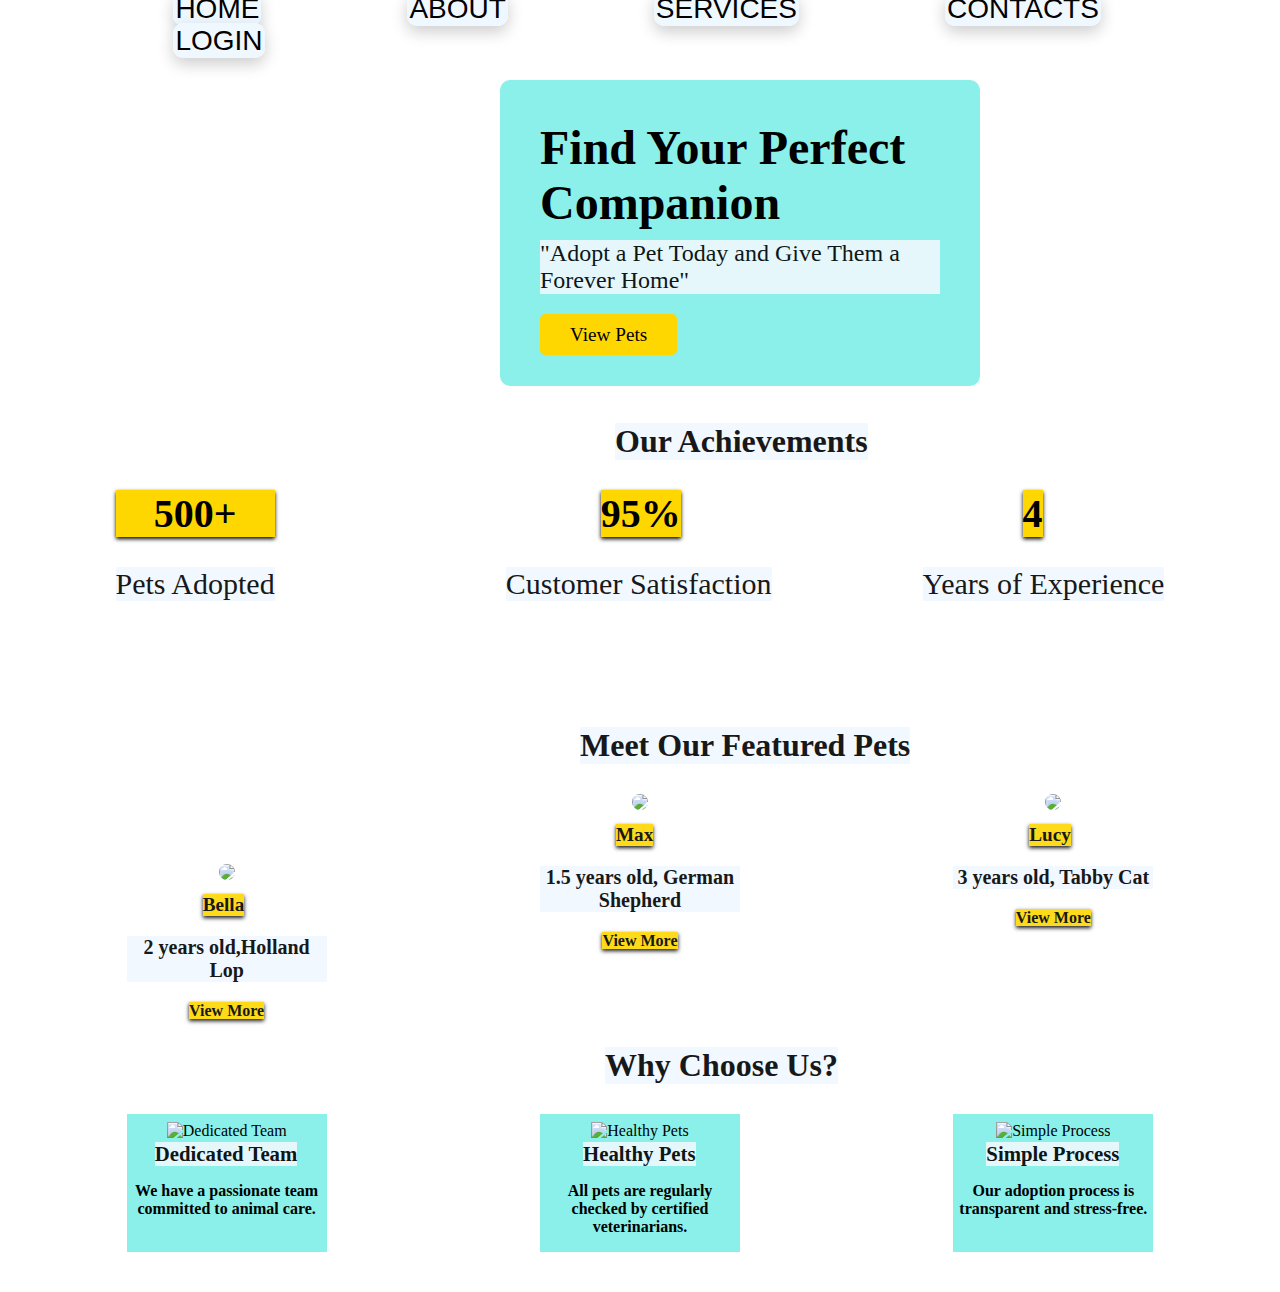
==== index.html @ 97deadbf "Add files via upload" ====
<!DOCTYPE html>
<html lang="en">
<head>
    <meta charset="UTF-8">
    <meta name="viewport" content="width=device-width, initial-scale=1.0">
    <title>HOME_PAGE</title>
    <link rel = "stylesheet" href="style.css">
</head>


<body>
  <header class="custom_header">
    <nav>
        <ul class="nav-list">
            <li><a href="#">HOME</a></li>
            <li><a href="#">ABOUT</a></li>
            <li><a href="#">SERVICES</a></li>
            <li><a href="#">CONTACTS</a></li>

            <!-- Dropdown Menu for Login -->
            <li class="dropdown">
                <a href="#" class="dropbtn">LOGIN</a>
                <ul class="dropdown-content">
                    <li><a href="login_page_user.html">Login as User</a></li>
                    <li><a href="login_page_manager.html">Login as Manager</a></li>
                    <li><a href="register_page.html">Register/Sign Up</a></li>
                </ul>
            </li>
        </ul>
    </nav>
</header>
       
<!-- Hero Section -->

    <div style="background-color: rgba(21, 225, 211, 0.5); padding: 40px; border-radius: 10px; width: 400px;  transform: translateX(500px) translateY(30px); opacity: 1; ">
        <h1 style="font-size: 3em; margin: 0;">Find Your Perfect Companion</h1>
        <p style="font-size: 1.5em; margin: 20px 0; color: black;background-color: aliceblue;opacity: 0.9;transform: translateY(-10px);">"Adopt a Pet Today and Give Them a Forever Home"</p>
    
        <a href="login_page_user.html" style="padding: 10px 30px; background-color: #FFD700; color: black; font-size: 1.2em; text-decoration: none; border-radius: 5px;transform: translateY(10px);">View Pets</a>
    </div>

<!-- Key Statistics Section -->
<section id="stats" style="background-color:transparent; padding: 40px 20px; text-align: center;">
    <h2 style="margin-bottom: 30px; font-size: 2em;background-color: aliceblue;opacity: 0.9;text-align: center;width:fit-content;transform: translateX(595px);">Our Achievements</h2>
    <div style="display: flex; justify-content: space-around;">
        <div>
            <h3 style="font-size: 2.5em; margin: 0; background-color: #FFD700;box-shadow: 0 2px 4px;">500+</h3>
            <p style = "text-decoration: solid;font-size: 30px;background-color: aliceblue;opacity: 0.9;">Pets Adopted</p>
        </div>
        <div>
            <h3 style="font-size: 2.5em; margin: 0;background-color: #FFD700;box-shadow: 0 2px 4px;width:fit-content;transform: translateX(135px);">95%</h3>
            <p style = "text-decoration: solid;font-size: 30px;background-color: aliceblue;opacity: 0.9;transform: translateX(40px);">Customer Satisfaction</p>
        </div>
        <div>
            <h3 style="font-size: 2.5em; margin: 0;background-color: #FFD700;box-shadow: 0 2px 4px;width: fit-content;transform: translateX(100px);">4</h3>
            <p style = "text-decoration: solid;font-size: 30px;background-color: aliceblue;opacity: 0.9;">Years of Experience</p>
        </div>
    </div>
</section>

<!-- Featured Pets Section -->
<section id="featured-pets" style="padding: 30px 20px; text-align: center;">
    <h2 style="margin-bottom: 30px; font-size: 2em;background-color: aliceblue;opacity: 0.9;width: fit-content;transform: translateX(560px);">Meet Our Featured Pets</h2>
    <div style="display: flex; justify-content: space-around;">
        <!-- Pet 1 -->
        <div style="width: 200px; text-align: center; transform: translateY(70px);">
            <img src="pets/pet1.jpeg" style="width: 100%; border-radius: 10px;">
            <h3 style="margin: 10px 0;background-color: #FFD700;box-shadow: 0 2px 4px;opacity: 0.9;width: fit-content;transform: translateX(76px);">Bella</h3>
            <p style = "font-size: 20px;background-color: aliceblue;opacity: 0.9;font-weight: bold;">2 years old,Holland Lop </p>
            <a href="login_page_user.html" style="color: black; text-decoration: none;background-color: #FFD700;box-shadow: 0 2px 4px;opacity: 0.9;font-weight:bold ;">View More</a>
        </div>
        <!-- Pet 2 -->
        <div style="width: 200px; text-align: center;">
            <img src="pets/pet2.jpeg" style="width: 100%; border-radius: 10px;">
            <h3 style="margin: 10px 0;background-color: #FFD700;box-shadow: 0 2px 4px;opacity: 0.9;width: fit-content;transform: translateX(76px);">Max</h3>
            <p style = "font-size: 20px;background-color: aliceblue;opacity: 0.9;font-weight: bold;">1.5 years old, German Shepherd</p>
            <a href="login_page_user.html" style="color: black; text-decoration: none;background-color: #FFD700;box-shadow: 0 2px 4px;opacity: 0.9;font-weight:bold ;">View More</a>
        </div>
        <!-- Pet 3 -->
        <div style="width: 200px; text-align: center;">
            <img src="pets/pet3.jpeg" style="width: 100%; border-radius: 10px;">
            <h3 style="margin: 10px 0;background-color: #FFD700;box-shadow: 0 2px 4px;opacity: 0.9;width: fit-content;transform: translateX(76px);">Lucy</h3>
            <p style="font-size: 20px; background-color: aliceblue;opacity: 0.9;font-weight: bold;">3 years old, Tabby Cat</p>
            <a href="login_page_user.html" style="color: black; text-decoration: none;background-color: #FFD700;box-shadow: 0 2px 4px;opacity: 0.9;font-weight:bold ;">View More</a>
        </div>
    </div>
</section>

<!-- Why Choose Us Section -->
<section id="why-choose-us" style="background-color: transparent; padding: 40px 20px; text-align: center;">
    <h2 style="margin-bottom: 30px; font-size: 2em;background-color: aliceblue;opacity: 0.9;width: fit-content;transform: translateX(585px);">Why Choose Us?</h2>
    <div style="display: flex; justify-content: space-around;">
        <div style="width: 200px; text-align: center;background-color: rgba(21, 225, 211, 0.5);">
            <img src="images/team.jpeg" alt="Dedicated Team" style="width: 100px;height: 90px;transform: translateY(8px);">
            <h3 style="margin: 10px 0;background-color: aliceblue;opacity: 0.9;width: fit-content;transform:translateX(28px) ;">Dedicated Team</h3>
            <p style="font-weight: bold;">We have a passionate team committed to animal care.</p>
        </div>
        <div style="width: 200px; text-align: center;background-color: rgba(21, 225, 211, 0.5);">
            <img src="images/pet_health_2.jpg" alt="Healthy Pets" style="width: 150px;height:90px;transform: translateY(8px);">
            <h3 style="margin: 10px 0;background-color: aliceblue;opacity: 0.9;width: fit-content;transform:translateX(43px);">Healthy Pets</h3>
            <p style="font-weight: bold;">All pets are regularly checked by certified veterinarians.</p>
        </div>
        <div style="width: 200px; text-align: center;background-color: rgba(21, 225, 211, 0.5);">
            <img src="images/adopt_logo.jpg" alt="Simple Process" style="width: 150px;height:90px;transform: translateY(8px);">
            <h3 style="margin: 10px 0;background-color: aliceblue;opacity: 0.9;width: fit-content;transform:translateX(33px);">Simple Process</h3>
            <p style="font-weight: bold;">Our adoption process is transparent and stress-free.</p>
        </div>
    </div>
</section>



    
</body>
</html>
---- style.css ----
.custom_header{
    display: flex;
    position:relative;
width:100%;
height:50px;
/* background-image: url(images/paws_2.webp);
background-position: 0% 50% ;
background-size: cover; */
overflow: visible;

}

body{
background-image: url(background_images/pet_bg_9.png) ;
background-size: cover;
top:50%;
width: 100%;
min-height: 100vh;
background-repeat: no-repeat;
background-attachment: fixed;
overflow-x: hidden;
overflow-y: visible;
margin: 0;
padding: 0;


}

.nav-list {
    list-style-type: none; /* Removes bullet points */
    margin: 0;
    padding: 0px;
    justify-content: space-around;
    position: absolute; /* Allows positioning within the header */
    top: 50%; /* Centers vertically */
    left: 38%; /*Centers horizontally*/
    transform: translate(-30%, -50%); /* Adjusts for the size of the list */
    width:100%;
}

.nav-list li {
    display: inline; /* Displays items in a row */
    margin: 0 65px; /* Spacing between items */
    position: relative;
    padding: 6px;
}

.nav-list a {
    background-color: aliceblue;
    text-decoration: solid; /* Removes underline */
    color: black; /* Text color */
    text-shadow: black;
    border-radius: 10px;
    box-shadow: 0px 6px 16px rgba(0, 0, 0, 0.2); 
    overflow: hidden;
    padding: 2px;
    font-size: 28px; /* Font size */
    font-family: 'Franklin Gothic Medium', 'Arial Narrow', Arial, sans-serif;
    transition: color 0.3s; /* Smooth transition for hover effect */
}

.nav-list a:hover {
    color: white; /* Change color on hover */
    background-color: black;
}

.dropdown {
    position: relative; /* Ensure the dropdown menu appears below */
    display: inline-block; /* Ensure it stays in-line with other items */
}

.dropdown-content {
    display: none; /* Hidden by default */
    position: absolute;
    background-color: #f9f9f9;
    min-width: 160px;
    box-shadow: 0px 6px 16px rgba(0, 0, 0, 0.2); /* Drop shadow */
    z-index: 1;
    padding: 0; /* Remove padding */
    left:-40px;
    right:0;
    margin-top: 0px;
    border-radius: 10px;
    overflow: hidden;
    
}

.dropdown-content li {
    display: block; /* Vertical list */
    margin: 0;
    height: min-content;

}

.dropdown-content a {
    color:black;
    padding: 4px 16px;
    text-decoration: none;
    display: block;
    font-size: 18px;
    text-align: left;
    font-family: 'Franklin Gothic Medium', 'Arial Narrow', Arial, sans-serif;
}

.dropdown-content a:hover {
    color:white;
    background-color: rgba(18, 61, 104, 0.968); /* Highlight on hover */
}

/* Show the dropdown menu on hover */
.dropdown:hover .dropdown-content {
    display: block; /* Reveals the dropdown */
    
    width: auto;
    min-height: fit-content;
}

.cloud-container {
    background: white;
    border-radius: 50px;
    box-shadow: 0 8px 20px rgba(0, 0, 0, 0.2);
    padding: 20px;
    width: 300px;
    text-align: center;
    margin: 20px; /* Adjust this to control spacing */
}

#hero h1 {
    font-size: 3em;
    font-weight: bold;
}

#hero p {
    font-size: 1.5em;
}

#hero a {
    background-color: #FFD700;
    padding: 10px 30px;
    color: black;
    font-size: 1.2em;
    border-radius: 5px;
    text-decoration: none;
}

/* Statistics Section Styling */
#stats {
    background-color: #f9f9f9;
    padding: 40px 20px;
    text-align: center;
}

#stats div {
    text-align: center;
}

#stats h3 {
    font-size: 2.5em;
}

/* Featured Pets Section Styling */
#featured-pets div img {
    border-radius: 10px;
}

#featured-pets h3 {
    font-size: 1.2em;
}

#featured-pets a {
    color: #FFD700;
    text-decoration: none;
}

/* Why Choose Us Section */
#why-choose-us img {
    width: 50px;
}

#why-choose-us h3 {
    margin: 10px 0;
    font-size: 1.3em;
}

#why-choose-us p {
    font-size: 1em;
}

/* Responsive Design */
@media (max-width: 768px) {
    #hero h1 {
        font-size: 2em;
    }

    #stats div, #why-choose-us div, #featured-pets div {
        width: 100%;
        margin-bottom: 20px;
    }

    #stats, #featured-pets, #why-choose-us {
        display: block;
        padding: 20px;
    }
}
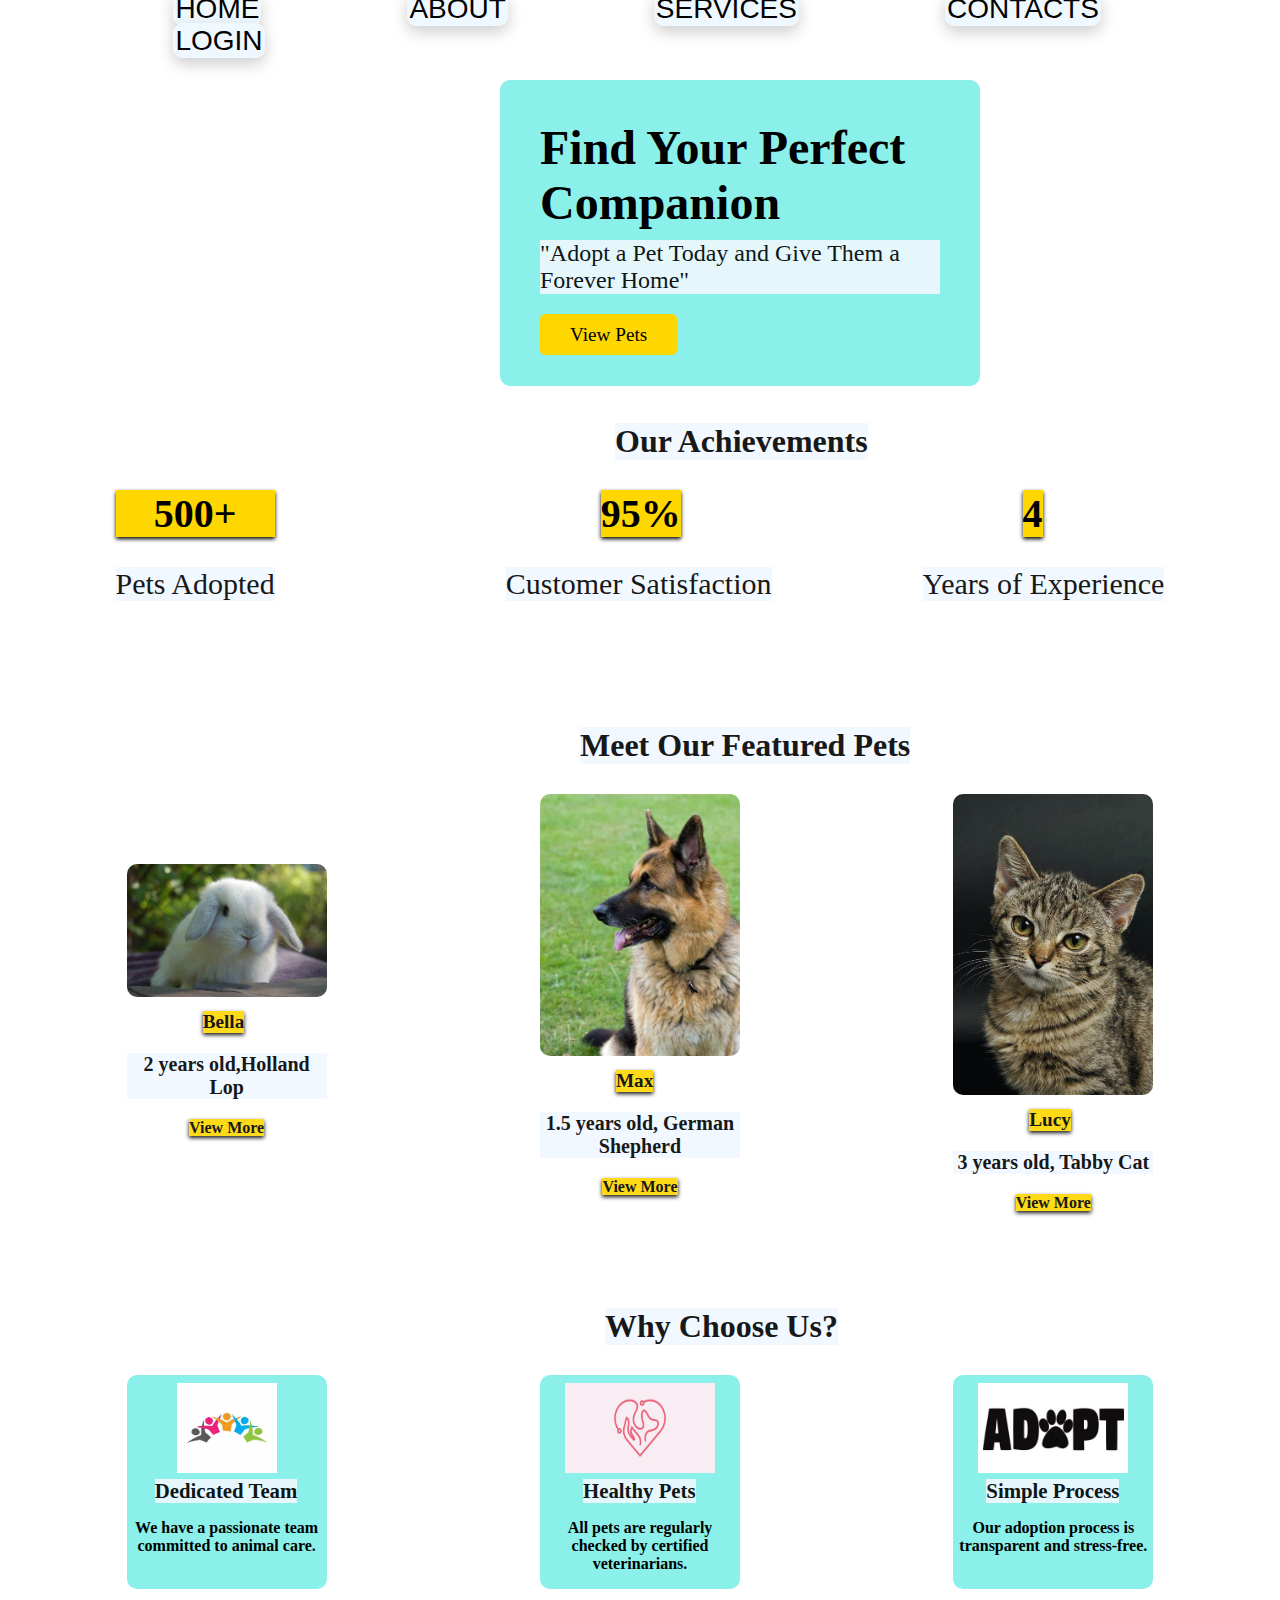
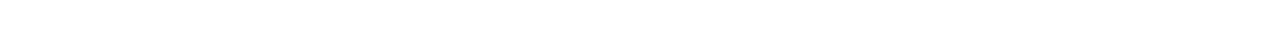
==== commit 93c60cb0: "Update index.html" ====
--- a/index.html
+++ b/index.html
@@ -90,17 +90,17 @@
 <section id="why-choose-us" style="background-color: transparent; padding: 40px 20px; text-align: center;">
     <h2 style="margin-bottom: 30px; font-size: 2em;background-color: aliceblue;opacity: 0.9;width: fit-content;transform: translateX(585px);">Why Choose Us?</h2>
     <div style="display: flex; justify-content: space-around;">
-        <div style="width: 200px; text-align: center;background-color: rgba(21, 225, 211, 0.5);">
+        <div style="width: 200px;border-radius:10px; text-align: center;background-color: rgba(21, 225, 211, 0.5);">
             <img src="images/team.jpeg" alt="Dedicated Team" style="width: 100px;height: 90px;transform: translateY(8px);">
             <h3 style="margin: 10px 0;background-color: aliceblue;opacity: 0.9;width: fit-content;transform:translateX(28px) ;">Dedicated Team</h3>
             <p style="font-weight: bold;">We have a passionate team committed to animal care.</p>
         </div>
-        <div style="width: 200px; text-align: center;background-color: rgba(21, 225, 211, 0.5);">
+        <div style="width: 200px;border-radius:10px; text-align: center;background-color: rgba(21, 225, 211, 0.5);">
             <img src="images/pet_health_2.jpg" alt="Healthy Pets" style="width: 150px;height:90px;transform: translateY(8px);">
             <h3 style="margin: 10px 0;background-color: aliceblue;opacity: 0.9;width: fit-content;transform:translateX(43px);">Healthy Pets</h3>
             <p style="font-weight: bold;">All pets are regularly checked by certified veterinarians.</p>
         </div>
-        <div style="width: 200px; text-align: center;background-color: rgba(21, 225, 211, 0.5);">
+        <div style="width: 200px;border-radius:10px; text-align: center;background-color: rgba(21, 225, 211, 0.5);">
             <img src="images/adopt_logo.jpg" alt="Simple Process" style="width: 150px;height:90px;transform: translateY(8px);">
             <h3 style="margin: 10px 0;background-color: aliceblue;opacity: 0.9;width: fit-content;transform:translateX(33px);">Simple Process</h3>
             <p style="font-weight: bold;">Our adoption process is transparent and stress-free.</p>
@@ -112,4 +112,4 @@
 
     
 </body>
-</html>+</html>
